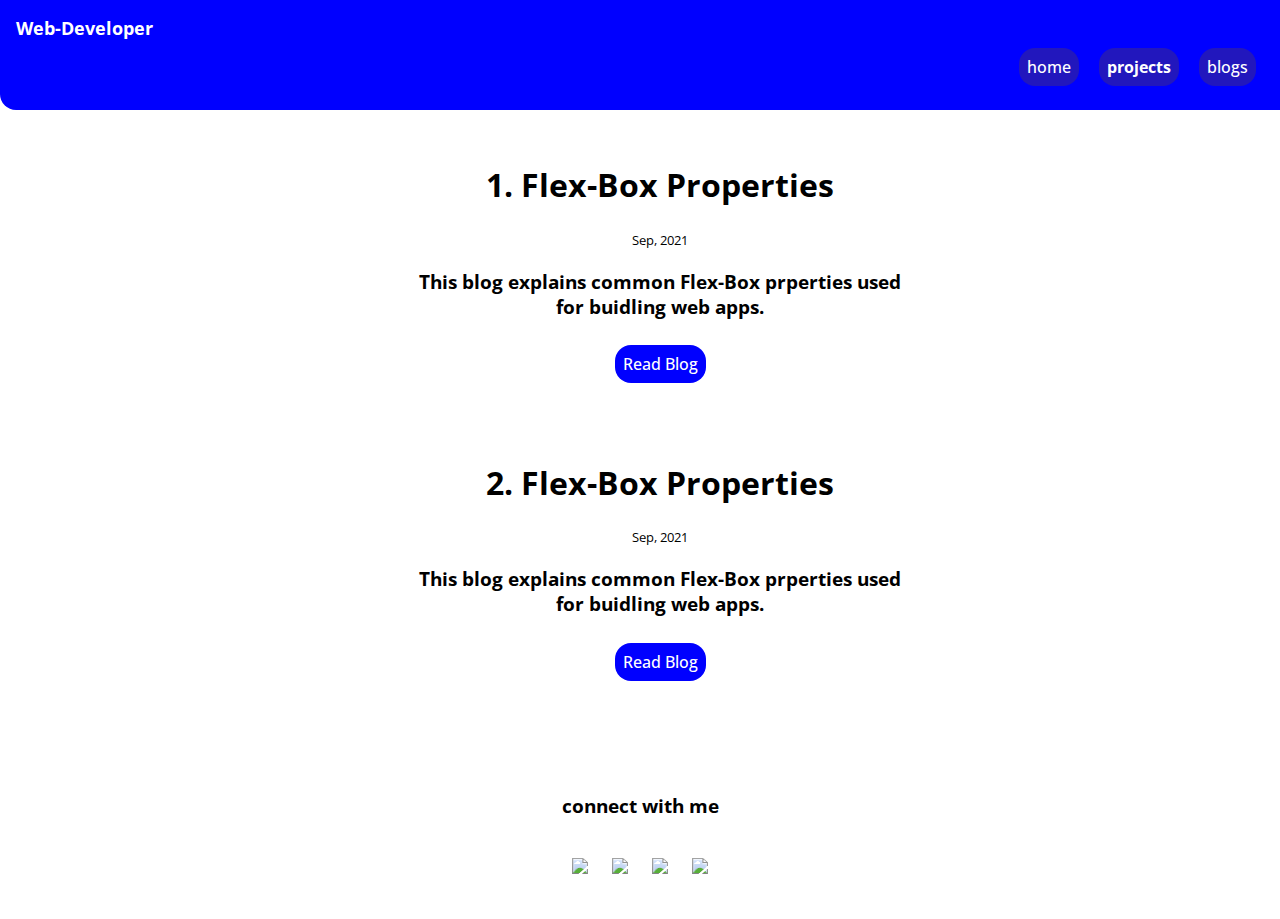
==== blogs.html @ 1b3a50d1 "links updated" ====
<!DOCTYPE html>
<html lang="en">

<head>
    <meta charset="UTF-8">
    <meta http-equiv="X-UA-Compatible" content="IE=edge">
    <meta name="viewport" content="width=device-width, initial-scale=1.0">
    <title>blogs | Puru Vishnoi</title>
    <link href="styles.css" rel="stylesheet">
</head>

<body>

    <nav class="navigation container">
        <div>
            <a class="nav-brand" href="index.html">Web-Developer</a>
        </div>
        <ul class="list-non-bullet nav-pills">
            <li class="list-item-inline">
                <a class="link" href="/">home</a>
            </li>
            <li class="list-item-inline">
                <a class="link link-active" href="/projects.html">projects</a>
            </li>
            <li class="list-item-inline">
                <a class="link" href="/blogs.html">blogs</a>
            </li>
        </ul>
    </nav>
    <main>
        <ul class="list-non-bullet">

            <li>
                <section class="section">
                    <div class="container centered-container">
                        <h1>1. Flex-Box Properties</h1>
                        <small>Sep, 2021</small>
                        <h3>
                           This blog explains common Flex-Box prperties used for buidling web apps.
                        </h3>

                        <a class="link link-primary" href="https://hashnode.com/post/css-flex-box-property-cktmt51j4021rz7s18p2j3npx" target="_blank">Read Blog</a>
                        <br>

                    </div>
                </section>

            </li>

            <li>
                <section class="section">
                    <div class="container centered-container">

                        <h1>2. Flex-Box Properties</h1>
                        <small>Sep, 2021</small>
                        <h3>
                           This blog explains common Flex-Box prperties used for buidling web apps.
                        </h3>

                        <a class="link link-primary" href="https://hashnode.com/post/css-flex-box-property-cktmt51j4021rz7s18p2j3npx" target="_blank">Read Blog</a>
                        <br>

                    </div>
                </section>
            </li>
        </ul>
    </main>
    <footer class="footer">
       
        <div class="footer-header">
            <h3> connect with me </h3>
            <ul class="list-no-bullet">

            <li class="list-item-inline"><a  href="mailto:vishnoi.puru24@gmail.com">
                <img src="https://img.icons8.com/color/48/000000/gmail-new.png"/></a></li>

            <li class="list-item-inline"><a href="https://github.com/puru-vishnoi" target="_blank">
                <img src="https://img.icons8.com/material-sharp/48/000000/github.png"/></a></li>

            <li class="list-item-inline"><a href="https://twitter.com/PV__123" target="_blank">
                <img src="https://img.icons8.com/fluency/48/000000/twitter.png"/></a></li>

            <li class="list-item-inline"><a href="htthttps://www.linkedin.com/in/puru-vishnoi-8b312a110/" target="_blank">
                <img src="https://img.icons8.com/color/48/000000/linkedin.png"/></a></li>
        </ul>
        
    </footer>


</body>

</html>
---- styles.css ----
@import url("https://fonts.googleapis.com/css?family=Open+Sans");

:root {
  --primary-color: blue;
  --light-blue: lightblue;
}

body {
  font-family: "Open Sans", sans-serif;
  margin: 0 0;
  background-color: white;
}

.sub-heading {
  margin: auto;
  align-self: center;
  width: 300px;
  background-color: whitesmoke;
  border-radius: 4px;
  padding: 4px;
}

li {
  display: flex;
  flex-direction: column;
  justify-content: center;
  align-items: center;
}

.centered-container {
  max-width: 500px;
  margin: auto;
  text-align: center;
}

.link {
  margin: 0.5rem;
  padding: 0.5rem;
  text-decoration: none;
  color: white;
  background-color: rgb(34, 23, 189);
  border-radius: 1rem;
  font-weight: 500;
}

.link-primary {
  background-color: var(--primary-color);
  border-radius: 1rem;
  color: white;
  display: inline-block;
  margin: 0.5rem;
  text-decoration: none;
}

.link-secondary {
  color: white;
  border-radius: 1rem;
  border: 1px solid var(--primary-color);
  display: inline-block;
  margin: 0.5rem;
  text-decoration: none;
}

.list-non-bullet {
  list-style: none;
}

.list-item-inline {
  display: inline-block;
}

.navigation {
  background-color: var(--primary-color);
  color: white;
  padding: 1rem;
  border-bottom-left-radius: 1rem;
}

.navigation .link {
  color: white;
  text-decoration: none;
}

.navigation .nav-brand {
  font-weight: bold;
  font-size: 1.1rem;
  color: white;
  text-decoration: none;
}

.navigation .nav-pills {
  text-align: right;
}

.navigation .link-active {
  font-weight: bold;
}

.hero {
  width: 1300px;
  padding: 1rem;
  display: flex;
  justify-content: center;
  align-items: center;
}

.source-link {
  display: flex;
  justify-content: center;
}
.section {
  width: 600px;
  display: flex;
  justify-content: center;
  padding: 1rem;
  margin: auto;
  margin-bottom: 1rem;
  border-radius: 1rem;
}

.section h1 {
  text-align: center;
}

.list-item-inline {
  display: inline-block;
}

.message {
  font-size: 1.4rem;
  font-weight: bolder;
  margin: 3rem;
  color: royalblue;
  font-weight: 1000;
}

.footer {
  margin-top: 50px;
  padding: 4px;
  text-align: center;
}

.footer ul {
  padding: 10px;
}

.footer ul li {
  padding: 10px;
}
.footer .link {
  color: white;
}

@media screen and (max-width: 800px) {
}

@media screen and (max-width: 414px) {
  body {
    margin: 0 25px;
  }

  .navigation ul a {
    padding: 0.5rem;
  }

  main ul {
    padding-inline-start: 0;
  }
}

@media screen and (max-width: 320px) {
  .navigation ul {
    padding-inline-start: 0;
  }
}
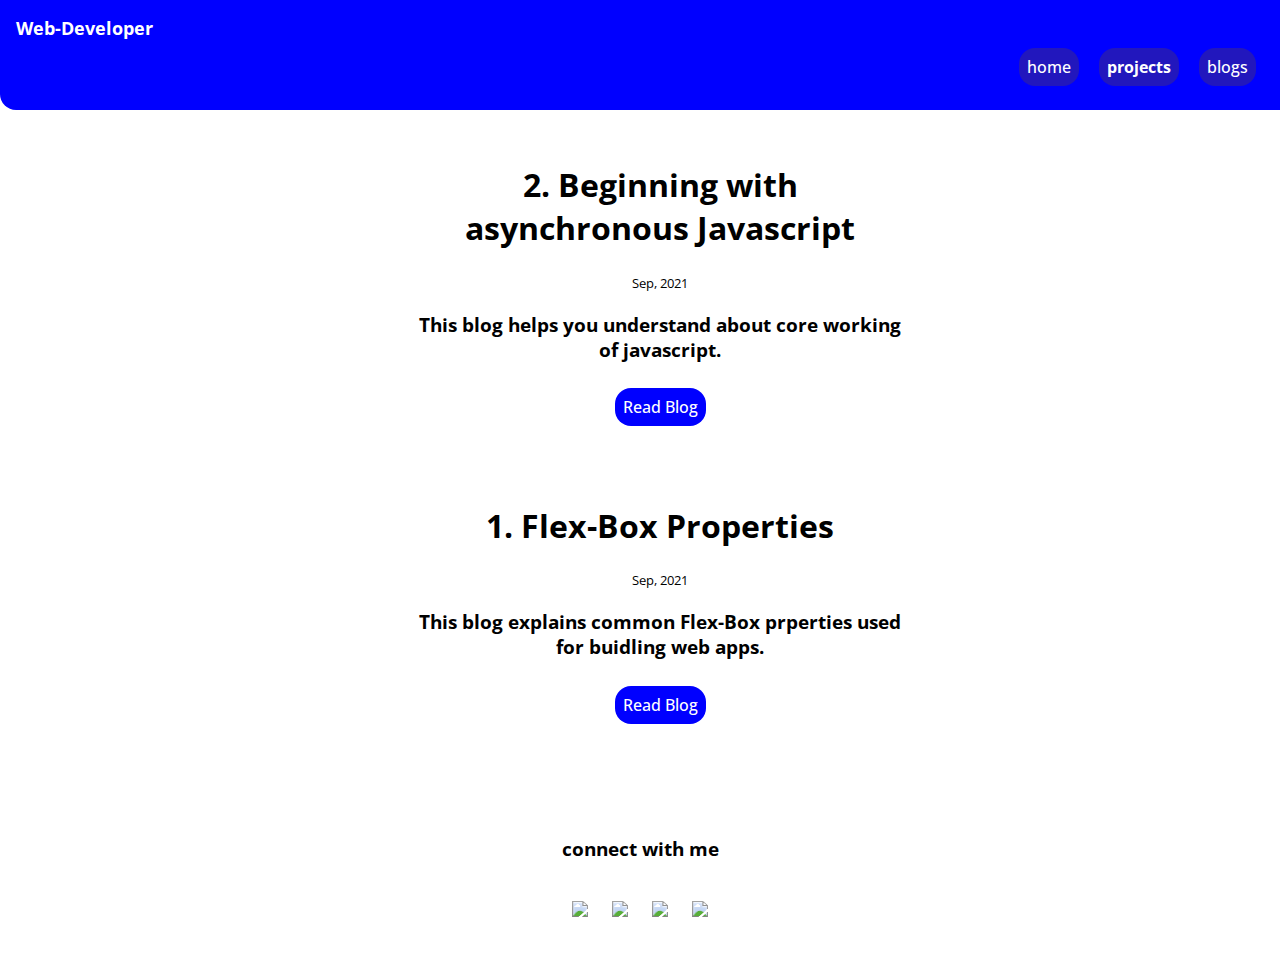
==== commit e49ca38e: "Update blogs.html" ====
--- a/blogs.html
+++ b/blogs.html
@@ -33,13 +33,13 @@
             <li>
                 <section class="section">
                     <div class="container centered-container">
-                        <h1>1. Flex-Box Properties</h1>
+                        <h1>2. Beginning with asynchronous Javascript </h1>
                         <small>Sep, 2021</small>
                         <h3>
-                           This blog explains common Flex-Box prperties used for buidling web apps.
+                           This blog helps you understand about core working of javascript. 
                         </h3>
 
-                        <a class="link link-primary" href="https://hashnode.com/post/css-flex-box-property-cktmt51j4021rz7s18p2j3npx" target="_blank">Read Blog</a>
+                        <a class="link link-primary" href="https://hashnode.com/post/beginning-with-asynchronous-javascript-cktsnp2fe0ehwhvs1enyugdff" target="_blank">Read Blog</a>
                         <br>
 
                     </div>
@@ -51,7 +51,7 @@
                 <section class="section">
                     <div class="container centered-container">
 
-                        <h1>2. Flex-Box Properties</h1>
+                        <h1>1. Flex-Box Properties</h1>
                         <small>Sep, 2021</small>
                         <h3>
                            This blog explains common Flex-Box prperties used for buidling web apps.
@@ -89,4 +89,4 @@
 
 </body>
 
-</html>+</html>
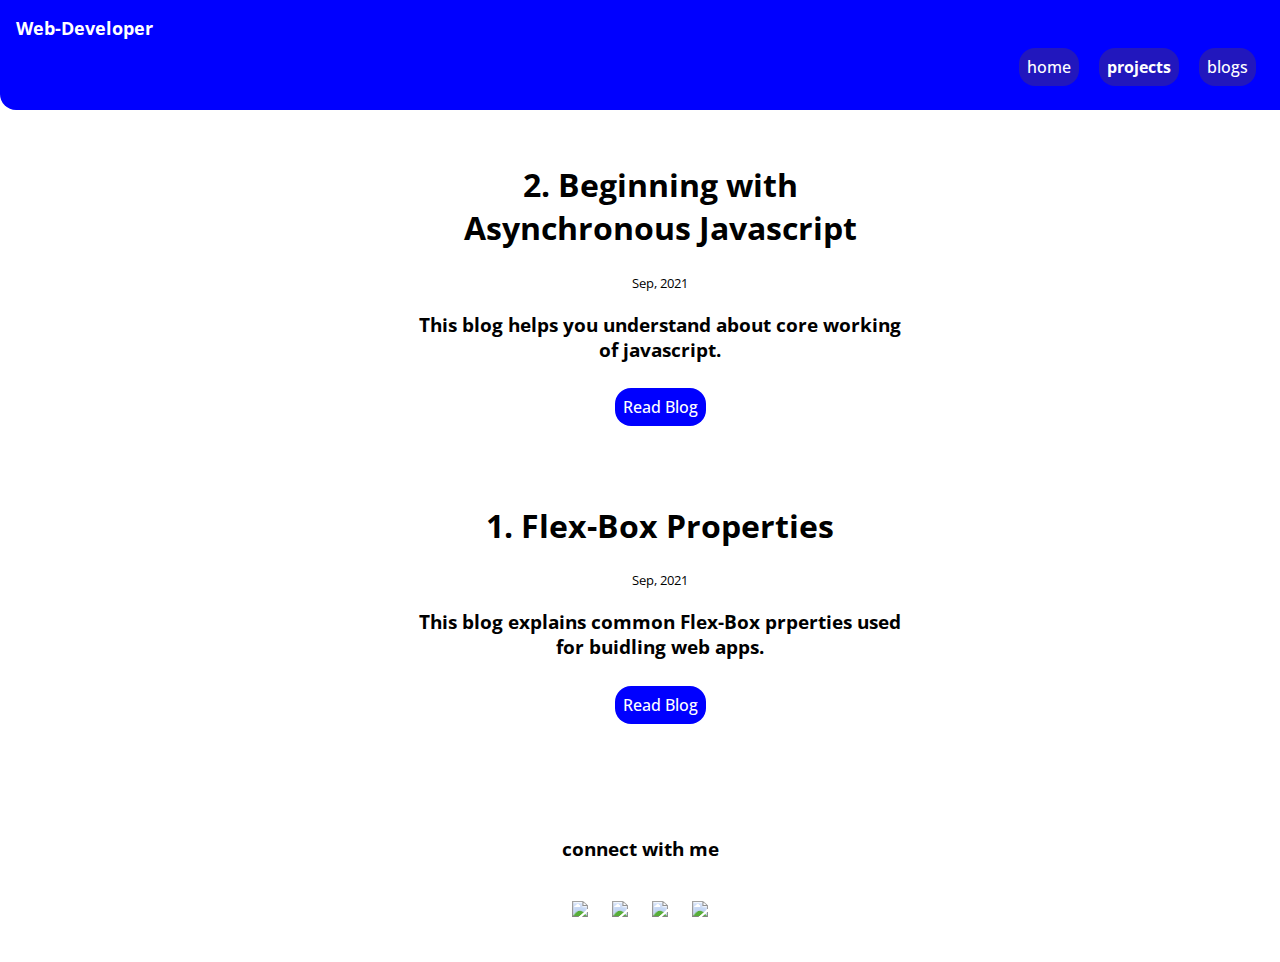
==== commit cfd9dc85: "Update blogs.html" ====
--- a/blogs.html
+++ b/blogs.html
@@ -33,7 +33,7 @@
             <li>
                 <section class="section">
                     <div class="container centered-container">
-                        <h1>2. Beginning with asynchronous Javascript </h1>
+                        <h1>2. Beginning with Asynchronous Javascript </h1>
                         <small>Sep, 2021</small>
                         <h3>
                            This blog helps you understand about core working of javascript. 
